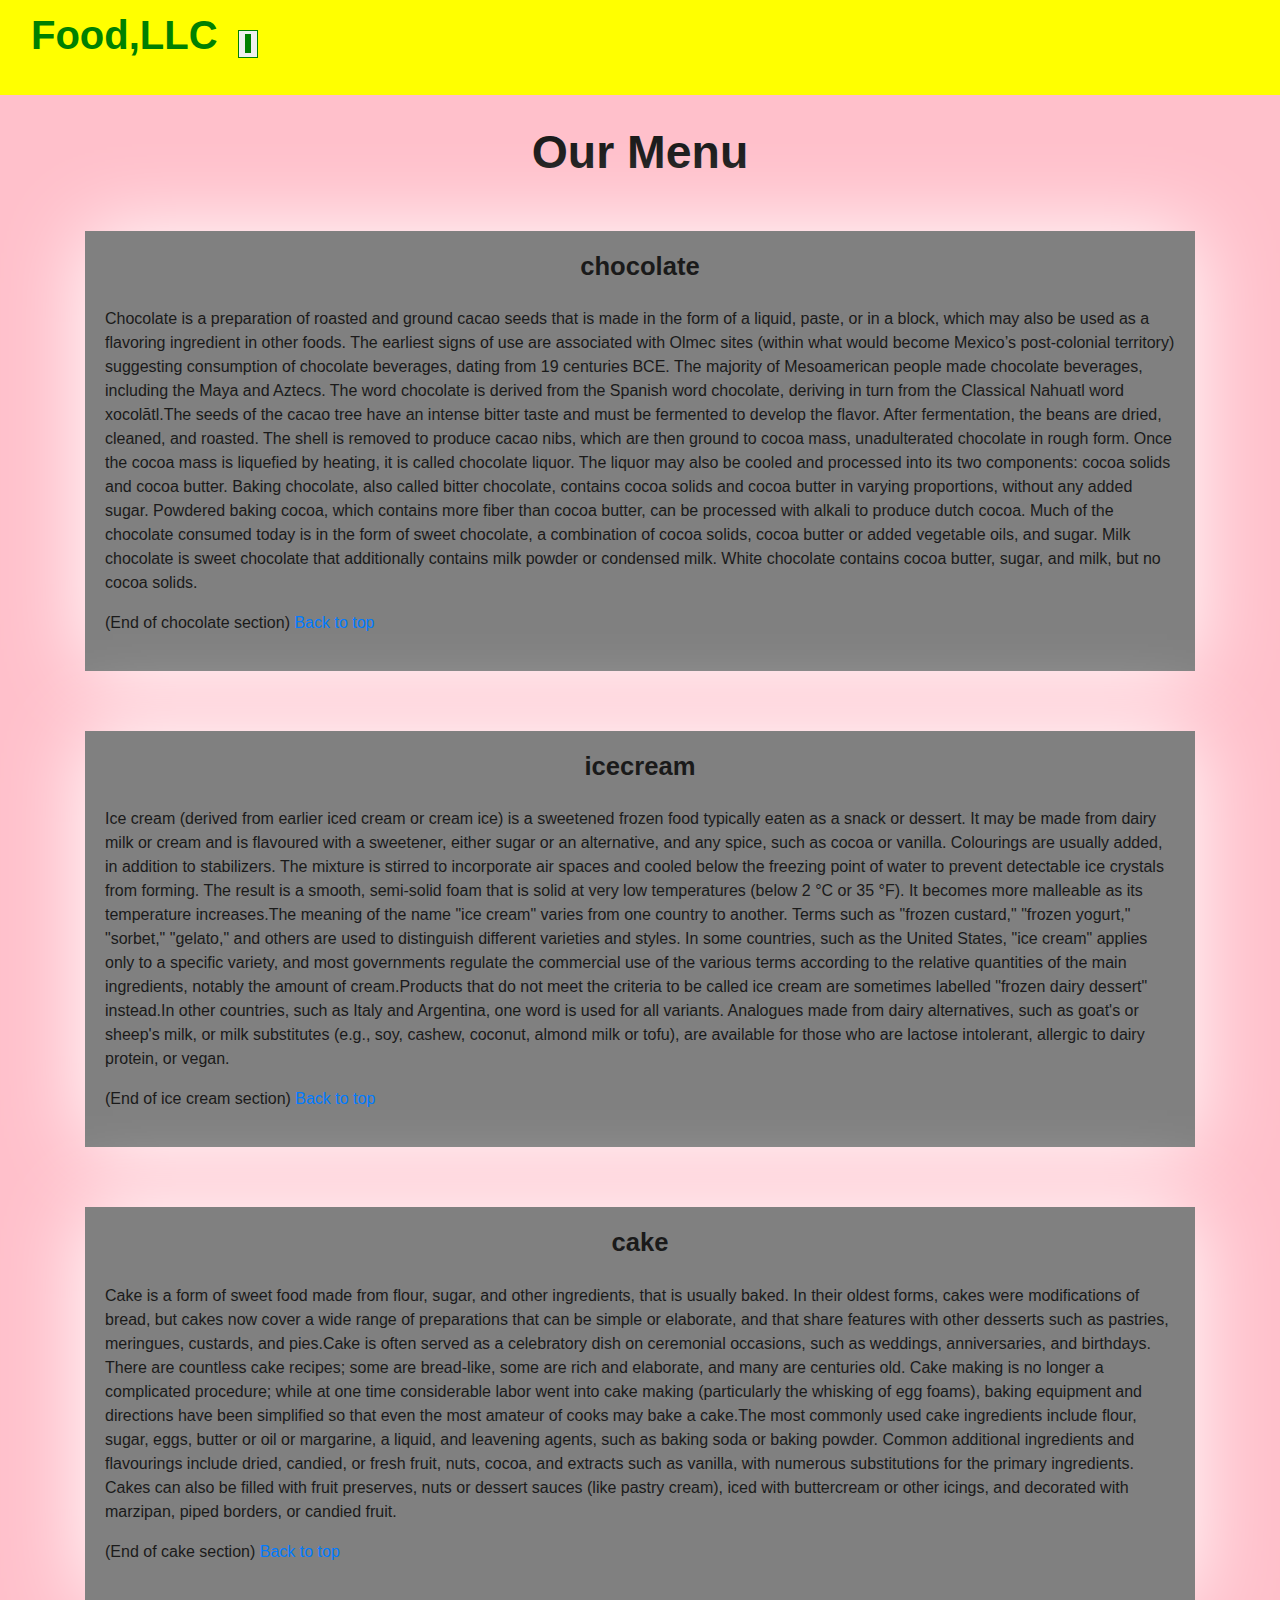
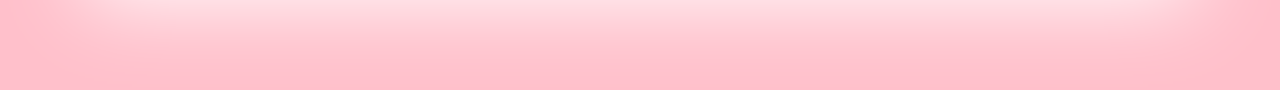
==== module3-solution/index.html @ d6e3db5a "my assignment." ====
<!DOCTYPE html>
<html lang="zxx">
<head>
	<meta charset="utf-8">
	<meta http-equiv="X-UA-Compatible" content="IE=edge">
	<meta name="viewport" content="width=device-width, initial-scale=1">
	<title>assignment solution for module3</title>
	<link rel="stylesheet" href="css/bootstrap.min.css">
	<link rel="stylesheet" href="css/style.css">
	<link href="https://fonts.google.com/specimen/Oxygen?query=oxygen&sidebar.open&selection.family=Oxygen:wght@300;400;700" rel="stylesheet">


    <!-- HTML5 shim and respond.js for IE8 support of HTML5 elements and media queries -->
    <!-- WARNING: Respond.js doesn't work if you view the page via file:// -->
    <!--[if lt IE 9]>
        <script src="https://oss.maxcdn.com/html5shiv/3.7.2/html5shiv.min.js"></script>
        <script src="https://oss.maxcdn.com/respond/1.4.2/respond.min.js"><script>
        <script src="https://maxcdn.bootstrapcdn.com/bootstrap/4.5.0/js/bootstrap.min.js"></script>
        <script src="https://ajax.googleapis.com/libs/jquery/3.5.1/jquery.min.js"></script>/
    <![endif]-->

</head>

<body>
  <header>
	<nav id="header-nav" class="navbar navbar-default">
		<div class="container-fluid">
			<div class="navbar-header">
				<div class="navbar-brand">
				    <a href="index.html"><h1>Food,LLC</h1></a>
				</div>

				<button type="button" class="navbar-toggle collapsed" data-toggle="collapse" data-target="#collapsable-nav" aria-expanded="false">
				  <span class="sr-only">Toggle navigation</span>
			      <span class="icon-bar"></span>
			      <span class="icon-bar"></span>
			      <span class="icon-bar"></span>
			    </button>
            </div>

            <div id="collapsable-nav" class="collapse navbar-collapse">
            	<ul id="nav-list" class="nav navbar-nav navbar-right visible-xs text-center">
            		<li>
            		   <a href="#chocolate-tile"><br class="hidden-xs"> chocolate</a>
            		</li>
            		<li>
            		   <a href="#icecream-tile"><br class="hidden-xs"> icecream</a>
            		</li>
            		<li>
            			<a href="#cake-tile"><br class="hidden-xs"> cake</a>
            		</li>
            	</ul>
            </div>
		 </div>
	</nav>
  </header>

	     <div id="main-content" class="container">
	        <h2 id="top-heading" class="text-center">Our Menu</h2>
	     	<div id="home-tiles" class="row">
	     		<div class="col-md-12 col-sm-12 col-xs-12">
	     		  <div id="chocolate-tile">
	     		  	 <section>
	     		  		<h3 class="text-center">chocolate</h3>
	     	            <p>
         		            Chocolate is a preparation of roasted and ground cacao seeds that is made in the form of a liquid, paste, or in a block, which may also be used as a flavoring ingredient in other foods. The earliest signs of use are associated with Olmec sites (within what would become Mexico’s post-colonial territory) suggesting consumption of chocolate beverages, dating from 19 centuries BCE. The majority of Mesoamerican people made chocolate beverages, including the Maya and Aztecs. The word chocolate is derived from the Spanish word chocolate, deriving in turn from the Classical Nahuatl word xocolātl.The seeds of the cacao tree have an intense bitter taste and must be fermented to develop the flavor. After fermentation, the beans are dried, cleaned, and roasted. The shell is removed to produce cacao nibs, which are then ground to cocoa mass, unadulterated chocolate in rough form. Once the cocoa mass is liquefied by heating, it is called chocolate liquor. The liquor may also be cooled and processed into its two components: cocoa solids and cocoa butter. Baking chocolate, also called bitter chocolate, contains cocoa solids and cocoa butter in varying proportions, without any added sugar. Powdered baking cocoa, which contains more fiber than cocoa butter, can be processed with alkali to produce dutch cocoa. Much of the chocolate consumed today is in the form of sweet chocolate, a combination of cocoa solids, cocoa butter or added vegetable oils, and sugar. Milk chocolate is sweet chocolate that additionally contains milk powder or condensed milk. White chocolate contains cocoa butter, sugar, and milk, but no cocoa solids.
         	            </p>
         	            <p>
         	            	(End of chocolate section) <a href="#top-heading">Back to top</a>
         	            </p>
         		     </section>
	     		  </div> 
	     	    </div>
	     	    <div class="col-md-12 col-sm-12 col-xs-12"> 
	     	      <div id="icecream-tile">
	     	    	<section>
	     	    		<h3 class="text-center">icecream</h3>
	     	    		<p>
         		             Ice cream (derived from earlier iced cream or cream ice) is a sweetened frozen food typically eaten as a snack or dessert. It may be made from dairy milk or cream and is flavoured with a sweetener, either sugar or an alternative, and any spice, such as cocoa or vanilla. Colourings are usually added, in addition to stabilizers. The mixture is stirred to incorporate air spaces and cooled below the freezing point of water to prevent detectable ice crystals from forming. The result is a smooth, semi-solid foam that is solid at very low temperatures (below 2 °C or 35 °F). It becomes more malleable as its temperature increases.The meaning of the name "ice cream" varies from one country to another. Terms such as "frozen custard," "frozen yogurt," "sorbet," "gelato," and others are used to distinguish different varieties and styles. In some countries, such as the United States, "ice cream" applies only to a specific variety, and most governments regulate the commercial use of the various terms according to the relative quantities of the main ingredients, notably the amount of cream.Products that do not meet the criteria to be called ice cream are sometimes labelled "frozen dairy dessert" instead.In other countries, such as Italy and Argentina, one word is used for all variants. Analogues made from dairy alternatives, such as goat's or sheep's milk, or milk substitutes (e.g., soy, cashew, coconut, almond milk or tofu), are available for those who are lactose intolerant, allergic to dairy protein, or vegan.
         	            </p>
         	            <p>
         	            	 (End of ice cream section) <a href="#top-heading">Back to top</a>
         	            </p>
         	        </section>
                   </div>
                </div>
                <!-- <div class="clearfix visible-md-block"></div -->
                <div class="col-md-12 col-sm-12 col-xs-12">
         	       <div id="cake-tile">
         	       	<section>
         	       		<h3 class="text-center">cake</h3>
                        <P>
            	             Cake is a form of sweet food made from flour, sugar, and other ingredients, that is usually baked. In their oldest forms, cakes were modifications of bread, but cakes now cover a wide range of preparations that can be simple or elaborate, and that share features with other desserts such as pastries, meringues, custards, and pies.Cake is often served as a celebratory dish on ceremonial occasions, such as weddings, anniversaries, and birthdays. There are countless cake recipes; some are bread-like, some are rich and elaborate, and many are centuries old. Cake making is no longer a complicated procedure; while at one time considerable labor went into cake making (particularly the whisking of egg foams), baking equipment and directions have been simplified so that even the most amateur of cooks may bake a cake.The most commonly used cake ingredients include flour, sugar, eggs, butter or oil or margarine, a liquid, and leavening agents, such as baking soda or baking powder. Common additional ingredients and flavourings include dried, candied, or fresh fruit, nuts, cocoa, and extracts such as vanilla, with numerous substitutions for the primary ingredients. Cakes can also be filled with fruit preserves, nuts or dessert sauces (like pastry cream), iced with buttercream or other icings, and decorated with marzipan, piped borders, or candied fruit.
                        </P>
                        <p>
                        	(End of cake section) <a href="#top-heading">Back to top</a>
                        </p>
                    </section>
                   </div>
                </div>
                <!-- <div class="clearfix visible-lg-block"></div> -->
            </div>
        </div>
        <div class="clearfix visible-lg-block"></div>



	<!-- jQuery (Bootstrap JS plugins depend on it) -->
	<script src="js/jquery-3.5.1.min.js"></script>
	<script src="js/bootstrap.min.js"></script>
	<script src="js/script.js"></script>
	<!-- <script src="js/script.js"></script> -->

</body>

</html>
---- module3-solution/css/style.css ----
body {
	font-size: 16px;
	font-family: 'Oxygen' sans-serif;
	color: #1a1a1a;
	background-color: pink;
}


/** HEADER **/

#header-nav {
	background-color: yellow;
	border-radius: 0;
	border: 0;
}

#header-nav button {
	margin-top: 22px;
}
.navbar-default .navbar-toggle:focus, .navbar-default .navbar-toggle:hover {
	background-color: red;
}
.navbar-collapse {
	border-top: 0;
	color: black;
}
.navbar-brand, .navbar-nav li a {
	line-height: 76px;
	height: 76px;
	padding-top: 0;
}
.navbar-brand h1 {
	color: green;
	font-family: 'Oxygen' sans-serif;
	font-weight: bolder;
	font-size: 1.8 em;

}
.navbar-brand a:hover {
	text-decoration: none;
	text-shadow: 1px 1px 1px white;
}
#nav-list {
	background-color: red;
}
#nav-list a {
	/* text-align: center;*/
	font-weight: bolder;
	color: red;
	font-size: 2.9em;
}
#nav-list a:hover {
	color:white ;
	background-color: red;
}
.navbar-header button.navbar-toggle, .navbar-header .icon-bar {
	border:1px solid green;
}

/** END HEADER **/



/**HOME PAGE **/

#main-content {
	width: 92%;
	margin-bottom: 30px;
}

#main-content h2 {
	font-size: 2.9em;
	font-weight: bold;
	margin-top: 30px;
	margin-bottom: 50px;
}
#main-content h3 {
	font-size: 1.6em;
	font-weight: bold;
	margin-bottom: 1em;
}

#chocolate-tile, #icecream-tile, #cake-tile {
	width: 100%;
	padding: 20px;
	background-color: gray;
	margin-bottom: 60px;
	box-shadow: 0 0 80px white;
}

/** END HOME PAGE **/
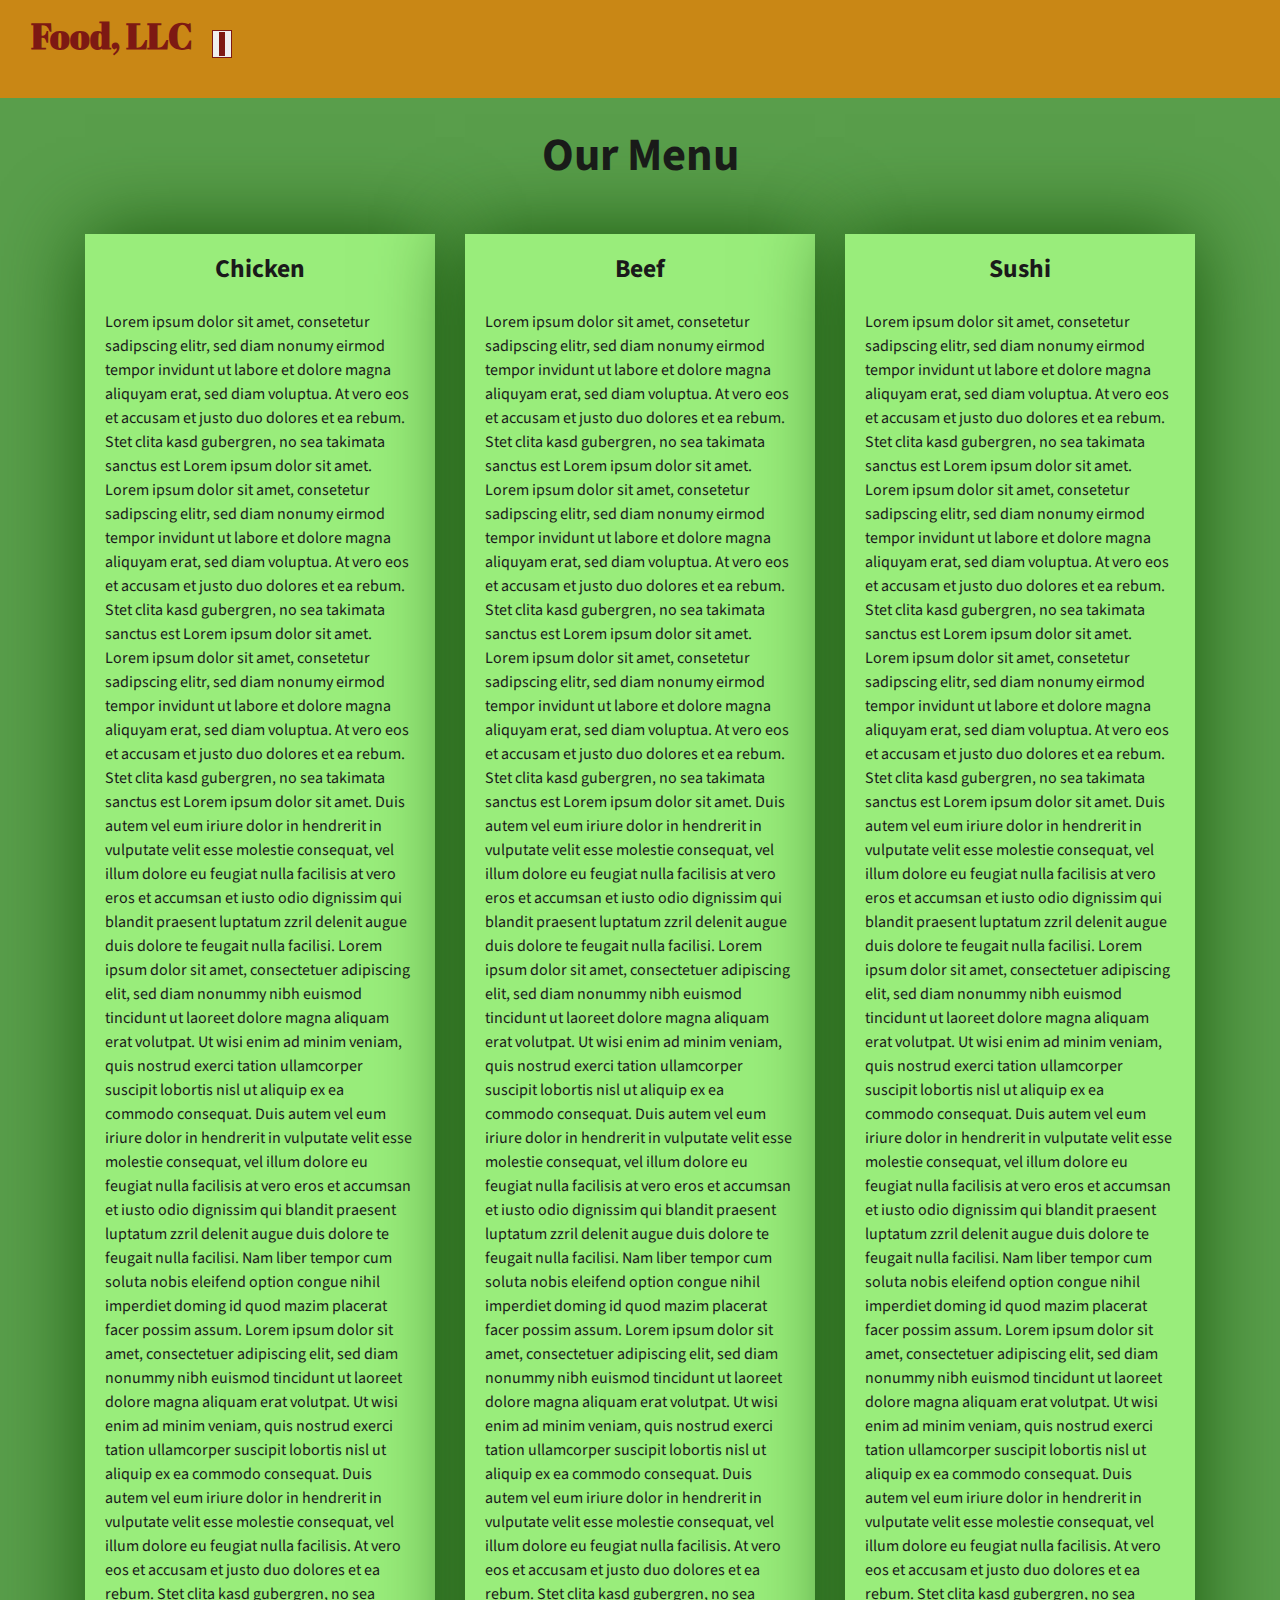
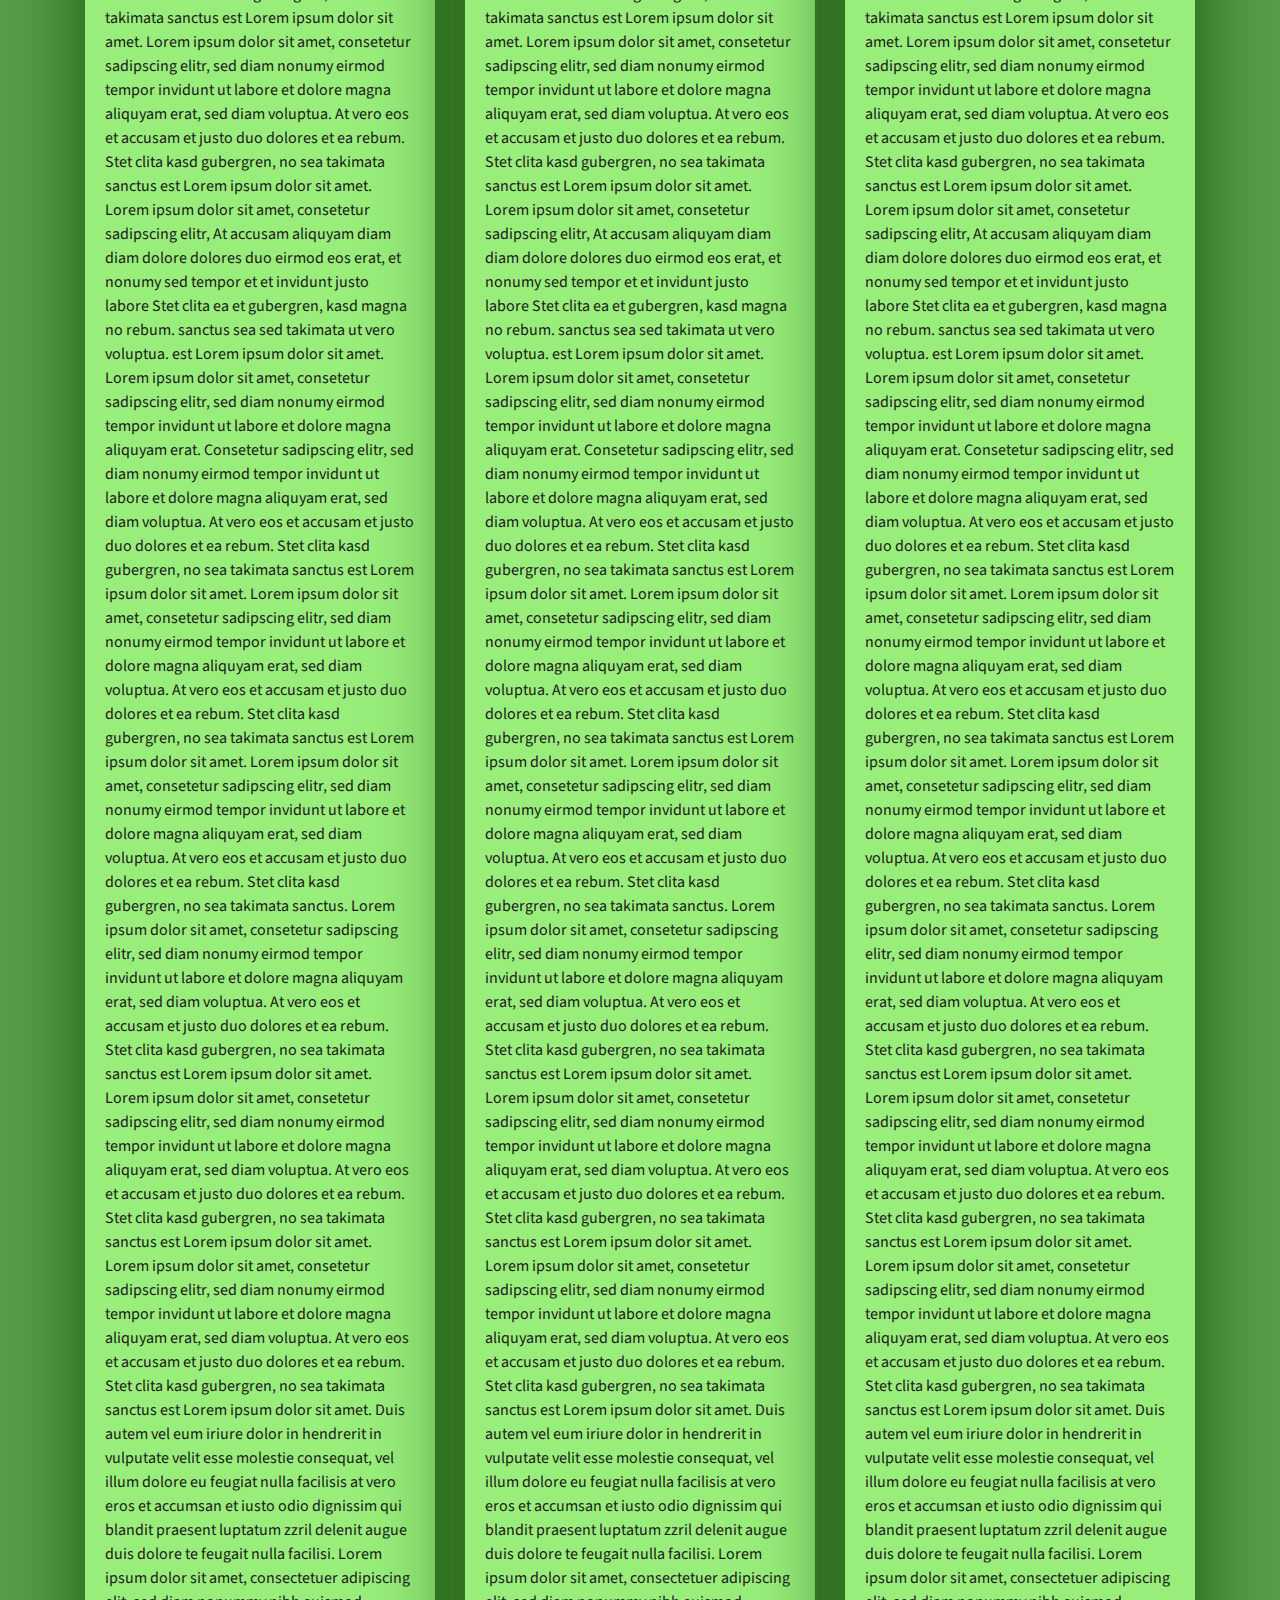
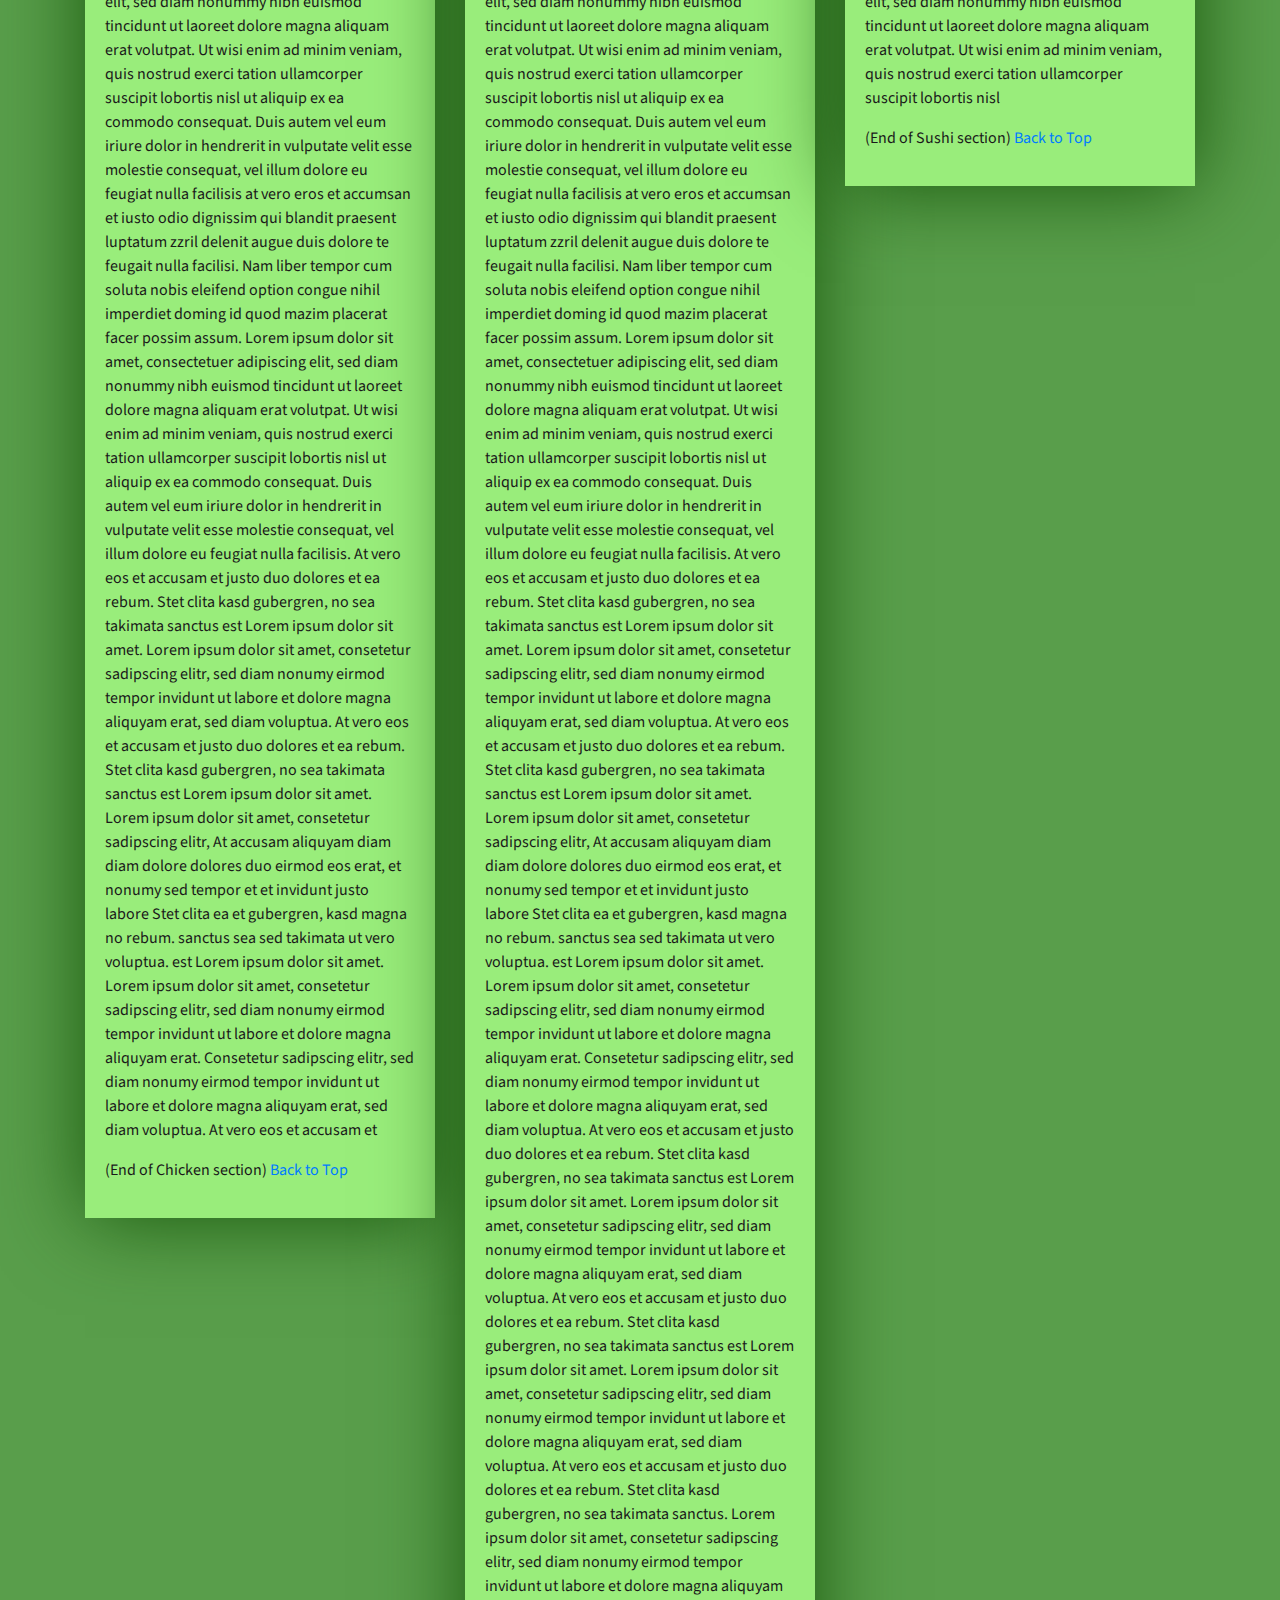
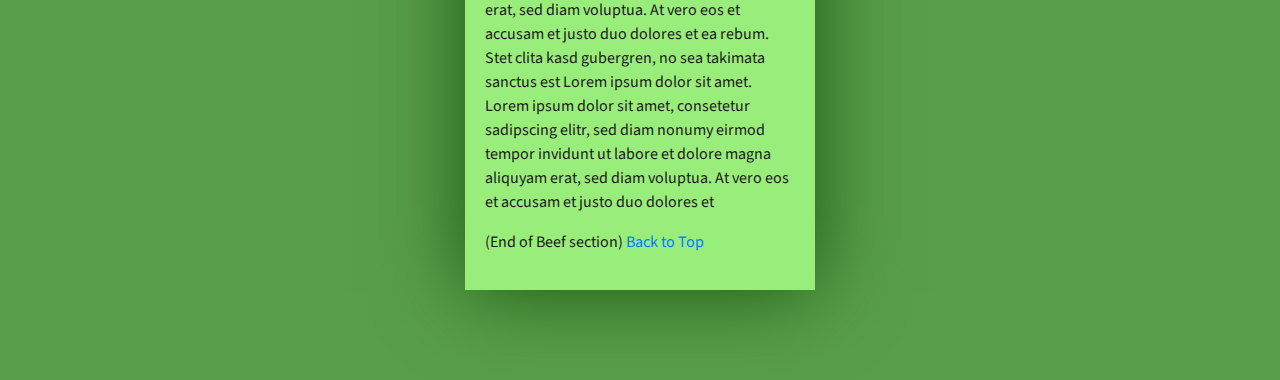
==== commit 90338e62: "js assignment" ====
--- a/module3-solution/index.html
+++ b/module3-solution/index.html
@@ -1,116 +1,196 @@
 <!DOCTYPE html>
 <html lang="zxx">
+
 <head>
-	<meta charset="utf-8">
-	<meta http-equiv="X-UA-Compatible" content="IE=edge">
-	<meta name="viewport" content="width=device-width, initial-scale=1">
-	<title>assignment solution for module3</title>
-	<link rel="stylesheet" href="css/bootstrap.min.css">
-	<link rel="stylesheet" href="css/style.css">
-	<link href="https://fonts.google.com/specimen/Oxygen?query=oxygen&sidebar.open&selection.family=Oxygen:wght@300;400;700" rel="stylesheet">
+    <meta charset="utf-8">
+    <meta http-equiv="X-UA-Compatible" content="IE=edge">
+    <meta name="viewport" content="width=device-width, initial-scale=1">
+    <title>Assignment Solution for Module 3</title>
+    <link rel="stylesheet" href="css/bootstrap.min.css">
+    <link rel="stylesheet" href="css/style.css">
+    <link href="https://fonts.googleapis.com/css?family=Source+Sans+Pro" rel="stylesheet">
+    <link href="https://fonts.googleapis.com/css?family=Abril+Fatface" rel="stylesheet">
+
+<body>
+    <header>
+        <nav id="header-nav" class="navbar navbar-default">
+            <div class="container-fluid">
+                <div class="navbar-header">
+                    <div class="navbar-brand">
+                        <a href="index.html"><h1>Food, LLC</h1></a>
+                    </div>
+
+                    <button type="button" class="navbar-toggle collapsed visible-xs" data-toggle="collapse" data-target="#collapsable-nav" aria-expanded="false">
+                        <span class="sr-only">Toggle navigation</span>
+                        <span class="icon-bar"></span>
+                        <span class="icon-bar"></span>
+                        <span class="icon-bar"></span>
+                    </button>
+                </div>
+
+                <div id="collapsable-nav" class="collapse navbar-collapse">
+                    <ul id="nav-list" class="nav navbar-nav navbar-right visible-xs text-center">
+                        <li>
+                            <a href="#chicken-tile"><br class="hidden-xs"> Chicken</a>
+                        </li>
+                        <li>
+                            <a href="#beef-tile"><br class="hidden-xs"> Beef</a>
+                        </li>
+                        <li>
+                            <a href="#sushi-tile"><br class="hidden-xs"> Sushi</a>
+                        </li>
+                    </ul>
+                </div>
+            </div>
+        </nav>
+    </header>
+
+    <div id="main-content" class="container">
+        <h2 id="top-heading" class="text-center">Our Menu</h2>
+        <div id="home-tiles" class="row">
+            <div class="col-md-4 col-sm-6 col-xs-12">
+                <div id="chicken-tile">
+                    <section>
+                        <h3 class="text-center">Chicken</h3>
+                        <p>
+                            Lorem ipsum dolor sit amet, consetetur sadipscing elitr, sed diam nonumy eirmod tempor invidunt ut labore et dolore magna aliquyam erat, sed diam voluptua. At vero eos et accusam et justo duo dolores et ea rebum. Stet clita kasd gubergren, no sea takimata
+                            sanctus est Lorem ipsum dolor sit amet. Lorem ipsum dolor sit amet, consetetur sadipscing elitr, sed diam nonumy eirmod tempor invidunt ut labore et dolore magna aliquyam erat, sed diam voluptua. At vero eos et accusam et justo
+                            duo dolores et ea rebum. Stet clita kasd gubergren, no sea takimata sanctus est Lorem ipsum dolor sit amet. Lorem ipsum dolor sit amet, consetetur sadipscing elitr, sed diam nonumy eirmod tempor invidunt ut labore et dolore
+                            magna aliquyam erat, sed diam voluptua. At vero eos et accusam et justo duo dolores et ea rebum. Stet clita kasd gubergren, no sea takimata sanctus est Lorem ipsum dolor sit amet. Duis autem vel eum iriure dolor in hendrerit
+                            in vulputate velit esse molestie consequat, vel illum dolore eu feugiat nulla facilisis at vero eros et accumsan et iusto odio dignissim qui blandit praesent luptatum zzril delenit augue duis dolore te feugait nulla facilisi.
+                            Lorem ipsum dolor sit amet, consectetuer adipiscing elit, sed diam nonummy nibh euismod tincidunt ut laoreet dolore magna aliquam erat volutpat. Ut wisi enim ad minim veniam, quis nostrud exerci tation ullamcorper suscipit
+                            lobortis nisl ut aliquip ex ea commodo consequat. Duis autem vel eum iriure dolor in hendrerit in vulputate velit esse molestie consequat, vel illum dolore eu feugiat nulla facilisis at vero eros et accumsan et iusto odio dignissim
+                            qui blandit praesent luptatum zzril delenit augue duis dolore te feugait nulla facilisi. Nam liber tempor cum soluta nobis eleifend option congue nihil imperdiet doming id quod mazim placerat facer possim assum. Lorem ipsum
+                            dolor sit amet, consectetuer adipiscing elit, sed diam nonummy nibh euismod tincidunt ut laoreet dolore magna aliquam erat volutpat. Ut wisi enim ad minim veniam, quis nostrud exerci tation ullamcorper suscipit lobortis nisl
+                            ut aliquip ex ea commodo consequat. Duis autem vel eum iriure dolor in hendrerit in vulputate velit esse molestie consequat, vel illum dolore eu feugiat nulla facilisis. At vero eos et accusam et justo duo dolores et ea rebum.
+                            Stet clita kasd gubergren, no sea takimata sanctus est Lorem ipsum dolor sit amet. Lorem ipsum dolor sit amet, consetetur sadipscing elitr, sed diam nonumy eirmod tempor invidunt ut labore et dolore magna aliquyam erat, sed
+                            diam voluptua. At vero eos et accusam et justo duo dolores et ea rebum. Stet clita kasd gubergren, no sea takimata sanctus est Lorem ipsum dolor sit amet. Lorem ipsum dolor sit amet, consetetur sadipscing elitr, At accusam
+                            aliquyam diam diam dolore dolores duo eirmod eos erat, et nonumy sed tempor et et invidunt justo labore Stet clita ea et gubergren, kasd magna no rebum. sanctus sea sed takimata ut vero voluptua. est Lorem ipsum dolor sit amet.
+                            Lorem ipsum dolor sit amet, consetetur sadipscing elitr, sed diam nonumy eirmod tempor invidunt ut labore et dolore magna aliquyam erat. Consetetur sadipscing elitr, sed diam nonumy eirmod tempor invidunt ut labore et dolore
+                            magna aliquyam erat, sed diam voluptua. At vero eos et accusam et justo duo dolores et ea rebum. Stet clita kasd gubergren, no sea takimata sanctus est Lorem ipsum dolor sit amet. Lorem ipsum dolor sit amet, consetetur sadipscing
+                            elitr, sed diam nonumy eirmod tempor invidunt ut labore et dolore magna aliquyam erat, sed diam voluptua. At vero eos et accusam et justo duo dolores et ea rebum. Stet clita kasd gubergren, no sea takimata sanctus est Lorem
+                            ipsum dolor sit amet. Lorem ipsum dolor sit amet, consetetur sadipscing elitr, sed diam nonumy eirmod tempor invidunt ut labore et dolore magna aliquyam erat, sed diam voluptua. At vero eos et accusam et justo duo dolores et
+                            ea rebum. Stet clita kasd gubergren, no sea takimata sanctus. Lorem ipsum dolor sit amet, consetetur sadipscing elitr, sed diam nonumy eirmod tempor invidunt ut labore et dolore magna aliquyam erat, sed diam voluptua. At vero
+                            eos et accusam et justo duo dolores et ea rebum. Stet clita kasd gubergren, no sea takimata sanctus est Lorem ipsum dolor sit amet. Lorem ipsum dolor sit amet, consetetur sadipscing elitr, sed diam nonumy eirmod tempor invidunt
+                            ut labore et dolore magna aliquyam erat, sed diam voluptua. At vero eos et accusam et justo duo dolores et ea rebum. Stet clita kasd gubergren, no sea takimata sanctus est Lorem ipsum dolor sit amet. Lorem ipsum dolor sit amet,
+                            consetetur sadipscing elitr, sed diam nonumy eirmod tempor invidunt ut labore et dolore magna aliquyam erat, sed diam voluptua. At vero eos et accusam et justo duo dolores et ea rebum. Stet clita kasd gubergren, no sea takimata
+                            sanctus est Lorem ipsum dolor sit amet. Duis autem vel eum iriure dolor in hendrerit in vulputate velit esse molestie consequat, vel illum dolore eu feugiat nulla facilisis at vero eros et accumsan et iusto odio dignissim qui
+                            blandit praesent luptatum zzril delenit augue duis dolore te feugait nulla facilisi. Lorem ipsum dolor sit amet, consectetuer adipiscing elit, sed diam nonummy nibh euismod tincidunt ut laoreet dolore magna aliquam erat volutpat.
+                            Ut wisi enim ad minim veniam, quis nostrud exerci tation ullamcorper suscipit lobortis nisl ut aliquip ex ea commodo consequat. Duis autem vel eum iriure dolor in hendrerit in vulputate velit esse molestie consequat, vel illum
+                            dolore eu feugiat nulla facilisis at vero eros et accumsan et iusto odio dignissim qui blandit praesent luptatum zzril delenit augue duis dolore te feugait nulla facilisi. Nam liber tempor cum soluta nobis eleifend option congue
+                            nihil imperdiet doming id quod mazim placerat facer possim assum. Lorem ipsum dolor sit amet, consectetuer adipiscing elit, sed diam nonummy nibh euismod tincidunt ut laoreet dolore magna aliquam erat volutpat. Ut wisi enim
+                            ad minim veniam, quis nostrud exerci tation ullamcorper suscipit lobortis nisl ut aliquip ex ea commodo consequat. Duis autem vel eum iriure dolor in hendrerit in vulputate velit esse molestie consequat, vel illum dolore eu
+                            feugiat nulla facilisis. At vero eos et accusam et justo duo dolores et ea rebum. Stet clita kasd gubergren, no sea takimata sanctus est Lorem ipsum dolor sit amet. Lorem ipsum dolor sit amet, consetetur sadipscing elitr, sed
+                            diam nonumy eirmod tempor invidunt ut labore et dolore magna aliquyam erat, sed diam voluptua. At vero eos et accusam et justo duo dolores et ea rebum. Stet clita kasd gubergren, no sea takimata sanctus est Lorem ipsum dolor
+                            sit amet. Lorem ipsum dolor sit amet, consetetur sadipscing elitr, At accusam aliquyam diam diam dolore dolores duo eirmod eos erat, et nonumy sed tempor et et invidunt justo labore Stet clita ea et gubergren, kasd magna no
+                            rebum. sanctus sea sed takimata ut vero voluptua. est Lorem ipsum dolor sit amet. Lorem ipsum dolor sit amet, consetetur sadipscing elitr, sed diam nonumy eirmod tempor invidunt ut labore et dolore magna aliquyam erat. Consetetur
+                            sadipscing elitr, sed diam nonumy eirmod tempor invidunt ut labore et dolore magna aliquyam erat, sed diam voluptua. At vero eos et accusam et
+                        </p>
+                        <p>
+                            (End of Chicken section) <a href="#top-heading">Back to Top</a>
+                        </p>
+                    </section>
+                </div>
+            </div>
+            <div class="col-md-4 col-sm-6 col-xs-12">
+                <div id="beef-tile">
+                    <section>
+                        <h3 class="text-center">Beef</h3>
+                        <p>
+                            Lorem ipsum dolor sit amet, consetetur sadipscing elitr, sed diam nonumy eirmod tempor invidunt ut labore et dolore magna aliquyam erat, sed diam voluptua. At vero eos et accusam et justo duo dolores et ea rebum. Stet clita kasd gubergren, no sea takimata
+                            sanctus est Lorem ipsum dolor sit amet. Lorem ipsum dolor sit amet, consetetur sadipscing elitr, sed diam nonumy eirmod tempor invidunt ut labore et dolore magna aliquyam erat, sed diam voluptua. At vero eos et accusam et justo
+                            duo dolores et ea rebum. Stet clita kasd gubergren, no sea takimata sanctus est Lorem ipsum dolor sit amet. Lorem ipsum dolor sit amet, consetetur sadipscing elitr, sed diam nonumy eirmod tempor invidunt ut labore et dolore
+                            magna aliquyam erat, sed diam voluptua. At vero eos et accusam et justo duo dolores et ea rebum. Stet clita kasd gubergren, no sea takimata sanctus est Lorem ipsum dolor sit amet. Duis autem vel eum iriure dolor in hendrerit
+                            in vulputate velit esse molestie consequat, vel illum dolore eu feugiat nulla facilisis at vero eros et accumsan et iusto odio dignissim qui blandit praesent luptatum zzril delenit augue duis dolore te feugait nulla facilisi.
+                            Lorem ipsum dolor sit amet, consectetuer adipiscing elit, sed diam nonummy nibh euismod tincidunt ut laoreet dolore magna aliquam erat volutpat. Ut wisi enim ad minim veniam, quis nostrud exerci tation ullamcorper suscipit
+                            lobortis nisl ut aliquip ex ea commodo consequat. Duis autem vel eum iriure dolor in hendrerit in vulputate velit esse molestie consequat, vel illum dolore eu feugiat nulla facilisis at vero eros et accumsan et iusto odio dignissim
+                            qui blandit praesent luptatum zzril delenit augue duis dolore te feugait nulla facilisi. Nam liber tempor cum soluta nobis eleifend option congue nihil imperdiet doming id quod mazim placerat facer possim assum. Lorem ipsum
+                            dolor sit amet, consectetuer adipiscing elit, sed diam nonummy nibh euismod tincidunt ut laoreet dolore magna aliquam erat volutpat. Ut wisi enim ad minim veniam, quis nostrud exerci tation ullamcorper suscipit lobortis nisl
+                            ut aliquip ex ea commodo consequat. Duis autem vel eum iriure dolor in hendrerit in vulputate velit esse molestie consequat, vel illum dolore eu feugiat nulla facilisis. At vero eos et accusam et justo duo dolores et ea rebum.
+                            Stet clita kasd gubergren, no sea takimata sanctus est Lorem ipsum dolor sit amet. Lorem ipsum dolor sit amet, consetetur sadipscing elitr, sed diam nonumy eirmod tempor invidunt ut labore et dolore magna aliquyam erat, sed
+                            diam voluptua. At vero eos et accusam et justo duo dolores et ea rebum. Stet clita kasd gubergren, no sea takimata sanctus est Lorem ipsum dolor sit amet. Lorem ipsum dolor sit amet, consetetur sadipscing elitr, At accusam
+                            aliquyam diam diam dolore dolores duo eirmod eos erat, et nonumy sed tempor et et invidunt justo labore Stet clita ea et gubergren, kasd magna no rebum. sanctus sea sed takimata ut vero voluptua. est Lorem ipsum dolor sit amet.
+                            Lorem ipsum dolor sit amet, consetetur sadipscing elitr, sed diam nonumy eirmod tempor invidunt ut labore et dolore magna aliquyam erat. Consetetur sadipscing elitr, sed diam nonumy eirmod tempor invidunt ut labore et dolore
+                            magna aliquyam erat, sed diam voluptua. At vero eos et accusam et justo duo dolores et ea rebum. Stet clita kasd gubergren, no sea takimata sanctus est Lorem ipsum dolor sit amet. Lorem ipsum dolor sit amet, consetetur sadipscing
+                            elitr, sed diam nonumy eirmod tempor invidunt ut labore et dolore magna aliquyam erat, sed diam voluptua. At vero eos et accusam et justo duo dolores et ea rebum. Stet clita kasd gubergren, no sea takimata sanctus est Lorem
+                            ipsum dolor sit amet. Lorem ipsum dolor sit amet, consetetur sadipscing elitr, sed diam nonumy eirmod tempor invidunt ut labore et dolore magna aliquyam erat, sed diam voluptua. At vero eos et accusam et justo duo dolores et
+                            ea rebum. Stet clita kasd gubergren, no sea takimata sanctus. Lorem ipsum dolor sit amet, consetetur sadipscing elitr, sed diam nonumy eirmod tempor invidunt ut labore et dolore magna aliquyam erat, sed diam voluptua. At vero
+                            eos et accusam et justo duo dolores et ea rebum. Stet clita kasd gubergren, no sea takimata sanctus est Lorem ipsum dolor sit amet. Lorem ipsum dolor sit amet, consetetur sadipscing elitr, sed diam nonumy eirmod tempor invidunt
+                            ut labore et dolore magna aliquyam erat, sed diam voluptua. At vero eos et accusam et justo duo dolores et ea rebum. Stet clita kasd gubergren, no sea takimata sanctus est Lorem ipsum dolor sit amet. Lorem ipsum dolor sit amet,
+                            consetetur sadipscing elitr, sed diam nonumy eirmod tempor invidunt ut labore et dolore magna aliquyam erat, sed diam voluptua. At vero eos et accusam et justo duo dolores et ea rebum. Stet clita kasd gubergren, no sea takimata
+                            sanctus est Lorem ipsum dolor sit amet. Duis autem vel eum iriure dolor in hendrerit in vulputate velit esse molestie consequat, vel illum dolore eu feugiat nulla facilisis at vero eros et accumsan et iusto odio dignissim qui
+                            blandit praesent luptatum zzril delenit augue duis dolore te feugait nulla facilisi. Lorem ipsum dolor sit amet, consectetuer adipiscing elit, sed diam nonummy nibh euismod tincidunt ut laoreet dolore magna aliquam erat volutpat.
+                            Ut wisi enim ad minim veniam, quis nostrud exerci tation ullamcorper suscipit lobortis nisl ut aliquip ex ea commodo consequat. Duis autem vel eum iriure dolor in hendrerit in vulputate velit esse molestie consequat, vel illum
+                            dolore eu feugiat nulla facilisis at vero eros et accumsan et iusto odio dignissim qui blandit praesent luptatum zzril delenit augue duis dolore te feugait nulla facilisi. Nam liber tempor cum soluta nobis eleifend option congue
+                            nihil imperdiet doming id quod mazim placerat facer possim assum. Lorem ipsum dolor sit amet, consectetuer adipiscing elit, sed diam nonummy nibh euismod tincidunt ut laoreet dolore magna aliquam erat volutpat. Ut wisi enim
+                            ad minim veniam, quis nostrud exerci tation ullamcorper suscipit lobortis nisl ut aliquip ex ea commodo consequat. Duis autem vel eum iriure dolor in hendrerit in vulputate velit esse molestie consequat, vel illum dolore eu
+                            feugiat nulla facilisis. At vero eos et accusam et justo duo dolores et ea rebum. Stet clita kasd gubergren, no sea takimata sanctus est Lorem ipsum dolor sit amet. Lorem ipsum dolor sit amet, consetetur sadipscing elitr, sed
+                            diam nonumy eirmod tempor invidunt ut labore et dolore magna aliquyam erat, sed diam voluptua. At vero eos et accusam et justo duo dolores et ea rebum. Stet clita kasd gubergren, no sea takimata sanctus est Lorem ipsum dolor
+                            sit amet. Lorem ipsum dolor sit amet, consetetur sadipscing elitr, At accusam aliquyam diam diam dolore dolores duo eirmod eos erat, et nonumy sed tempor et et invidunt justo labore Stet clita ea et gubergren, kasd magna no
+                            rebum. sanctus sea sed takimata ut vero voluptua. est Lorem ipsum dolor sit amet. Lorem ipsum dolor sit amet, consetetur sadipscing elitr, sed diam nonumy eirmod tempor invidunt ut labore et dolore magna aliquyam erat. Consetetur
+                            sadipscing elitr, sed diam nonumy eirmod tempor invidunt ut labore et dolore magna aliquyam erat, sed diam voluptua. At vero eos et accusam et justo duo dolores et ea rebum. Stet clita kasd gubergren, no sea takimata sanctus
+                            est Lorem ipsum dolor sit amet. Lorem ipsum dolor sit amet, consetetur sadipscing elitr, sed diam nonumy eirmod tempor invidunt ut labore et dolore magna aliquyam erat, sed diam voluptua. At vero eos et accusam et justo duo
+                            dolores et ea rebum. Stet clita kasd gubergren, no sea takimata sanctus est Lorem ipsum dolor sit amet. Lorem ipsum dolor sit amet, consetetur sadipscing elitr, sed diam nonumy eirmod tempor invidunt ut labore et dolore magna
+                            aliquyam erat, sed diam voluptua. At vero eos et accusam et justo duo dolores et ea rebum. Stet clita kasd gubergren, no sea takimata sanctus. Lorem ipsum dolor sit amet, consetetur sadipscing elitr, sed diam nonumy eirmod
+                            tempor invidunt ut labore et dolore magna aliquyam erat, sed diam voluptua. At vero eos et accusam et justo duo dolores et ea rebum. Stet clita kasd gubergren, no sea takimata sanctus est Lorem ipsum dolor sit amet. Lorem ipsum
+                            dolor sit amet, consetetur sadipscing elitr, sed diam nonumy eirmod tempor invidunt ut labore et dolore magna aliquyam erat, sed diam voluptua. At vero eos et accusam et justo duo dolores et
+                        </p>
+                        <p>
+                            (End of Beef section) <a href="#top-heading">Back to Top</a>
+                        </p>
+                    </section>
+                </div>
+            </div>
+            <!-- <div class="clearfix visible-md-block"></div> -->
+            <div class="col-md-4 col-sm-12 col-xs-12">
+                <div id="sushi-tile">
+                    <section>
+                        <h3 class="text-center">Sushi</h3>
+                        <p>
+                            Lorem ipsum dolor sit amet, consetetur sadipscing elitr, sed diam nonumy eirmod tempor invidunt ut labore et dolore magna aliquyam erat, sed diam voluptua. At vero eos et accusam et justo duo dolores et ea rebum. Stet clita kasd gubergren, no sea takimata
+                            sanctus est Lorem ipsum dolor sit amet. Lorem ipsum dolor sit amet, consetetur sadipscing elitr, sed diam nonumy eirmod tempor invidunt ut labore et dolore magna aliquyam erat, sed diam voluptua. At vero eos et accusam et justo
+                            duo dolores et ea rebum. Stet clita kasd gubergren, no sea takimata sanctus est Lorem ipsum dolor sit amet. Lorem ipsum dolor sit amet, consetetur sadipscing elitr, sed diam nonumy eirmod tempor invidunt ut labore et dolore
+                            magna aliquyam erat, sed diam voluptua. At vero eos et accusam et justo duo dolores et ea rebum. Stet clita kasd gubergren, no sea takimata sanctus est Lorem ipsum dolor sit amet. Duis autem vel eum iriure dolor in hendrerit
+                            in vulputate velit esse molestie consequat, vel illum dolore eu feugiat nulla facilisis at vero eros et accumsan et iusto odio dignissim qui blandit praesent luptatum zzril delenit augue duis dolore te feugait nulla facilisi.
+                            Lorem ipsum dolor sit amet, consectetuer adipiscing elit, sed diam nonummy nibh euismod tincidunt ut laoreet dolore magna aliquam erat volutpat. Ut wisi enim ad minim veniam, quis nostrud exerci tation ullamcorper suscipit
+                            lobortis nisl ut aliquip ex ea commodo consequat. Duis autem vel eum iriure dolor in hendrerit in vulputate velit esse molestie consequat, vel illum dolore eu feugiat nulla facilisis at vero eros et accumsan et iusto odio dignissim
+                            qui blandit praesent luptatum zzril delenit augue duis dolore te feugait nulla facilisi. Nam liber tempor cum soluta nobis eleifend option congue nihil imperdiet doming id quod mazim placerat facer possim assum. Lorem ipsum
+                            dolor sit amet, consectetuer adipiscing elit, sed diam nonummy nibh euismod tincidunt ut laoreet dolore magna aliquam erat volutpat. Ut wisi enim ad minim veniam, quis nostrud exerci tation ullamcorper suscipit lobortis nisl
+                            ut aliquip ex ea commodo consequat. Duis autem vel eum iriure dolor in hendrerit in vulputate velit esse molestie consequat, vel illum dolore eu feugiat nulla facilisis. At vero eos et accusam et justo duo dolores et ea rebum.
+                            Stet clita kasd gubergren, no sea takimata sanctus est Lorem ipsum dolor sit amet. Lorem ipsum dolor sit amet, consetetur sadipscing elitr, sed diam nonumy eirmod tempor invidunt ut labore et dolore magna aliquyam erat, sed
+                            diam voluptua. At vero eos et accusam et justo duo dolores et ea rebum. Stet clita kasd gubergren, no sea takimata sanctus est Lorem ipsum dolor sit amet. Lorem ipsum dolor sit amet, consetetur sadipscing elitr, At accusam
+                            aliquyam diam diam dolore dolores duo eirmod eos erat, et nonumy sed tempor et et invidunt justo labore Stet clita ea et gubergren, kasd magna no rebum. sanctus sea sed takimata ut vero voluptua. est Lorem ipsum dolor sit amet.
+                            Lorem ipsum dolor sit amet, consetetur sadipscing elitr, sed diam nonumy eirmod tempor invidunt ut labore et dolore magna aliquyam erat. Consetetur sadipscing elitr, sed diam nonumy eirmod tempor invidunt ut labore et dolore
+                            magna aliquyam erat, sed diam voluptua. At vero eos et accusam et justo duo dolores et ea rebum. Stet clita kasd gubergren, no sea takimata sanctus est Lorem ipsum dolor sit amet. Lorem ipsum dolor sit amet, consetetur sadipscing
+                            elitr, sed diam nonumy eirmod tempor invidunt ut labore et dolore magna aliquyam erat, sed diam voluptua. At vero eos et accusam et justo duo dolores et ea rebum. Stet clita kasd gubergren, no sea takimata sanctus est Lorem
+                            ipsum dolor sit amet. Lorem ipsum dolor sit amet, consetetur sadipscing elitr, sed diam nonumy eirmod tempor invidunt ut labore et dolore magna aliquyam erat, sed diam voluptua. At vero eos et accusam et justo duo dolores et
+                            ea rebum. Stet clita kasd gubergren, no sea takimata sanctus. Lorem ipsum dolor sit amet, consetetur sadipscing elitr, sed diam nonumy eirmod tempor invidunt ut labore et dolore magna aliquyam erat, sed diam voluptua. At vero
+                            eos et accusam et justo duo dolores et ea rebum. Stet clita kasd gubergren, no sea takimata sanctus est Lorem ipsum dolor sit amet. Lorem ipsum dolor sit amet, consetetur sadipscing elitr, sed diam nonumy eirmod tempor invidunt
+                            ut labore et dolore magna aliquyam erat, sed diam voluptua. At vero eos et accusam et justo duo dolores et ea rebum. Stet clita kasd gubergren, no sea takimata sanctus est Lorem ipsum dolor sit amet. Lorem ipsum dolor sit amet,
+                            consetetur sadipscing elitr, sed diam nonumy eirmod tempor invidunt ut labore et dolore magna aliquyam erat, sed diam voluptua. At vero eos et accusam et justo duo dolores et ea rebum. Stet clita kasd gubergren, no sea takimata
+                            sanctus est Lorem ipsum dolor sit amet. Duis autem vel eum iriure dolor in hendrerit in vulputate velit esse molestie consequat, vel illum dolore eu feugiat nulla facilisis at vero eros et accumsan et iusto odio dignissim qui
+                            blandit praesent luptatum zzril delenit augue duis dolore te feugait nulla facilisi. Lorem ipsum dolor sit amet, consectetuer adipiscing elit, sed diam nonummy nibh euismod tincidunt ut laoreet dolore magna aliquam erat volutpat.
+                            Ut wisi enim ad minim veniam, quis nostrud exerci tation ullamcorper suscipit lobortis nisl
+                        </p>
+                        <p>
+                            (End of Sushi section) <a href="#top-heading">Back to Top</a>
+                        </p>
+                    </section>
+                </div>
+            </div>
+            <!-- <div class="clearfix visible-lg-block"></div> -->
+        </div>
+    </div>
+    <div class="clearfix visible-lg-block"></div>
 
 
-    <!-- HTML5 shim and respond.js for IE8 support of HTML5 elements and media queries -->
-    <!-- WARNING: Respond.js doesn't work if you view the page via file:// -->
-    <!--[if lt IE 9]>
-        <script src="https://oss.maxcdn.com/html5shiv/3.7.2/html5shiv.min.js"></script>
-        <script src="https://oss.maxcdn.com/respond/1.4.2/respond.min.js"><script>
-        <script src="https://maxcdn.bootstrapcdn.com/bootstrap/4.5.0/js/bootstrap.min.js"></script>
-        <script src="https://ajax.googleapis.com/libs/jquery/3.5.1/jquery.min.js"></script>/
-    <![endif]-->
+    <!-- jQuery (Bootstrap JS plugins depend on it) -->
+    <script src="js/jquery-1.11.3.min.js"></script>
+    <script src="js/bootstrap.min.js"></script>
+    <script src="js/script.js"></script>
 
-</head>
-
-<body>
-  <header>
-	<nav id="header-nav" class="navbar navbar-default">
-		<div class="container-fluid">
-			<div class="navbar-header">
-				<div class="navbar-brand">
-				    <a href="index.html"><h1>Food,LLC</h1></a>
-				</div>
-
-				<button type="button" class="navbar-toggle collapsed" data-toggle="collapse" data-target="#collapsable-nav" aria-expanded="false">
-				  <span class="sr-only">Toggle navigation</span>
-			      <span class="icon-bar"></span>
-			      <span class="icon-bar"></span>
-			      <span class="icon-bar"></span>
-			    </button>
-            </div>
-
-            <div id="collapsable-nav" class="collapse navbar-collapse">
-            	<ul id="nav-list" class="nav navbar-nav navbar-right visible-xs text-center">
-            		<li>
-            		   <a href="#chocolate-tile"><br class="hidden-xs"> chocolate</a>
-            		</li>
-            		<li>
-            		   <a href="#icecream-tile"><br class="hidden-xs"> icecream</a>
-            		</li>
-            		<li>
-            			<a href="#cake-tile"><br class="hidden-xs"> cake</a>
-            		</li>
-            	</ul>
-            </div>
-		 </div>
-	</nav>
-  </header>
-
-	     <div id="main-content" class="container">
-	        <h2 id="top-heading" class="text-center">Our Menu</h2>
-	     	<div id="home-tiles" class="row">
-	     		<div class="col-md-12 col-sm-12 col-xs-12">
-	     		  <div id="chocolate-tile">
-	     		  	 <section>
-	     		  		<h3 class="text-center">chocolate</h3>
-	     	            <p>
-         		            Chocolate is a preparation of roasted and ground cacao seeds that is made in the form of a liquid, paste, or in a block, which may also be used as a flavoring ingredient in other foods. The earliest signs of use are associated with Olmec sites (within what would become Mexico’s post-colonial territory) suggesting consumption of chocolate beverages, dating from 19 centuries BCE. The majority of Mesoamerican people made chocolate beverages, including the Maya and Aztecs. The word chocolate is derived from the Spanish word chocolate, deriving in turn from the Classical Nahuatl word xocolātl.The seeds of the cacao tree have an intense bitter taste and must be fermented to develop the flavor. After fermentation, the beans are dried, cleaned, and roasted. The shell is removed to produce cacao nibs, which are then ground to cocoa mass, unadulterated chocolate in rough form. Once the cocoa mass is liquefied by heating, it is called chocolate liquor. The liquor may also be cooled and processed into its two components: cocoa solids and cocoa butter. Baking chocolate, also called bitter chocolate, contains cocoa solids and cocoa butter in varying proportions, without any added sugar. Powdered baking cocoa, which contains more fiber than cocoa butter, can be processed with alkali to produce dutch cocoa. Much of the chocolate consumed today is in the form of sweet chocolate, a combination of cocoa solids, cocoa butter or added vegetable oils, and sugar. Milk chocolate is sweet chocolate that additionally contains milk powder or condensed milk. White chocolate contains cocoa butter, sugar, and milk, but no cocoa solids.
-         	            </p>
-         	            <p>
-         	            	(End of chocolate section) <a href="#top-heading">Back to top</a>
-         	            </p>
-         		     </section>
-	     		  </div> 
-	     	    </div>
-	     	    <div class="col-md-12 col-sm-12 col-xs-12"> 
-	     	      <div id="icecream-tile">
-	     	    	<section>
-	     	    		<h3 class="text-center">icecream</h3>
-	     	    		<p>
-         		             Ice cream (derived from earlier iced cream or cream ice) is a sweetened frozen food typically eaten as a snack or dessert. It may be made from dairy milk or cream and is flavoured with a sweetener, either sugar or an alternative, and any spice, such as cocoa or vanilla. Colourings are usually added, in addition to stabilizers. The mixture is stirred to incorporate air spaces and cooled below the freezing point of water to prevent detectable ice crystals from forming. The result is a smooth, semi-solid foam that is solid at very low temperatures (below 2 °C or 35 °F). It becomes more malleable as its temperature increases.The meaning of the name "ice cream" varies from one country to another. Terms such as "frozen custard," "frozen yogurt," "sorbet," "gelato," and others are used to distinguish different varieties and styles. In some countries, such as the United States, "ice cream" applies only to a specific variety, and most governments regulate the commercial use of the various terms according to the relative quantities of the main ingredients, notably the amount of cream.Products that do not meet the criteria to be called ice cream are sometimes labelled "frozen dairy dessert" instead.In other countries, such as Italy and Argentina, one word is used for all variants. Analogues made from dairy alternatives, such as goat's or sheep's milk, or milk substitutes (e.g., soy, cashew, coconut, almond milk or tofu), are available for those who are lactose intolerant, allergic to dairy protein, or vegan.
-         	            </p>
-         	            <p>
-         	            	 (End of ice cream section) <a href="#top-heading">Back to top</a>
-         	            </p>
-         	        </section>
-                   </div>
-                </div>
-                <!-- <div class="clearfix visible-md-block"></div -->
-                <div class="col-md-12 col-sm-12 col-xs-12">
-         	       <div id="cake-tile">
-         	       	<section>
-         	       		<h3 class="text-center">cake</h3>
-                        <P>
-            	             Cake is a form of sweet food made from flour, sugar, and other ingredients, that is usually baked. In their oldest forms, cakes were modifications of bread, but cakes now cover a wide range of preparations that can be simple or elaborate, and that share features with other desserts such as pastries, meringues, custards, and pies.Cake is often served as a celebratory dish on ceremonial occasions, such as weddings, anniversaries, and birthdays. There are countless cake recipes; some are bread-like, some are rich and elaborate, and many are centuries old. Cake making is no longer a complicated procedure; while at one time considerable labor went into cake making (particularly the whisking of egg foams), baking equipment and directions have been simplified so that even the most amateur of cooks may bake a cake.The most commonly used cake ingredients include flour, sugar, eggs, butter or oil or margarine, a liquid, and leavening agents, such as baking soda or baking powder. Common additional ingredients and flavourings include dried, candied, or fresh fruit, nuts, cocoa, and extracts such as vanilla, with numerous substitutions for the primary ingredients. Cakes can also be filled with fruit preserves, nuts or dessert sauces (like pastry cream), iced with buttercream or other icings, and decorated with marzipan, piped borders, or candied fruit.
-                        </P>
-                        <p>
-                        	(End of cake section) <a href="#top-heading">Back to top</a>
-                        </p>
-                    </section>
-                   </div>
-                </div>
-                <!-- <div class="clearfix visible-lg-block"></div> -->
-            </div>
-        </div>
-        <div class="clearfix visible-lg-block"></div>
-
-
-
-	<!-- jQuery (Bootstrap JS plugins depend on it) -->
-	<script src="js/jquery-3.5.1.min.js"></script>
-	<script src="js/bootstrap.min.js"></script>
-	<script src="js/script.js"></script>
-	<!-- <script src="js/script.js"></script> -->
+    <!-- <script src="js/script.js"></script> -->
 
 </body>
 
-</html>+</html>
--- a/module3-solution/css/style.css
+++ b/module3-solution/css/style.css
@@ -1,91 +1,100 @@
 body {
-	font-size: 16px;
-	font-family: 'Oxygen' sans-serif;
-	color: #1a1a1a;
-	background-color: pink;
+    font-size: 16px;
+    font-family: 'Source Sans Pro', sans-serif;
+    color: #1a1a1a;
+    background-color: #599e4b;
 }
 
 
 /** HEADER **/
 
 #header-nav {
-	background-color: yellow;
-	border-radius: 0;
-	border: 0;
+    background-color: #c98715;
+    border-radius: 0;
+    border: 0;
 }
 
 #header-nav button {
-	margin-top: 22px;
-}
-.navbar-default .navbar-toggle:focus, .navbar-default .navbar-toggle:hover {
-	background-color: red;
-}
-.navbar-collapse {
-	border-top: 0;
-	color: black;
-}
-.navbar-brand, .navbar-nav li a {
-	line-height: 76px;
-	height: 76px;
-	padding-top: 0;
-}
-.navbar-brand h1 {
-	color: green;
-	font-family: 'Oxygen' sans-serif;
-	font-weight: bolder;
-	font-size: 1.8 em;
-
-}
-.navbar-brand a:hover {
-	text-decoration: none;
-	text-shadow: 1px 1px 1px white;
-}
-#nav-list {
-	background-color: red;
-}
-#nav-list a {
-	/* text-align: center;*/
-	font-weight: bolder;
-	color: red;
-	font-size: 2.9em;
-}
-#nav-list a:hover {
-	color:white ;
-	background-color: red;
-}
-.navbar-header button.navbar-toggle, .navbar-header .icon-bar {
-	border:1px solid green;
+    margin-top: 22px;
 }
 
-/** END HEADER **/
+.navbar-default .navbar-toggle:focus, .navbar-default .navbar-toggle:hover {
+    background-color: #fce29e;
+}
+
+.navbar-collapse {
+    border-top: 0;
+}
+
+.navbar-brand, .navbar-nav li a {
+    line-height: 76px;
+    height: 76px;
+    padding-top: 0;
+}
+
+.navbar-brand h1 {
+    color: #7d1913;
+    font-family: 'Abril Fatface', cursive;
+    font-weight: bolder;
+    font-size: 1.8em;
+}
+
+.navbar-brand a:hover {
+    text-decoration: none;
+    text-shadow: 1px 1px 1px #fe9797;
+}
+
+#nav-list {
+    background-color: #e4af34;
+}
+
+#nav-list a {
+    /*text-align: center;*/
+    font-weight: bolder;
+    color: #282828;
+    font-size: 1.2em;
+}
+
+#nav-list a:hover {
+    color: #202020;
+    background-color: #fce29e;
+}
+
+.navbar-header button.navbar-toggle, .navbar-header .icon-bar {
+    border: 1px solid #7d1913;
+}
 
 
+/** END HEADER */
 
-/**HOME PAGE **/
+
+/** HOME PAGE **/
 
 #main-content {
-	width: 92%;
-	margin-bottom: 30px;
+    width: 92%;
+    margin-bottom: 30px;
 }
 
 #main-content h2 {
-	font-size: 2.9em;
-	font-weight: bold;
-	margin-top: 30px;
-	margin-bottom: 50px;
-}
-#main-content h3 {
-	font-size: 1.6em;
-	font-weight: bold;
-	margin-bottom: 1em;
+    font-size: 2.9em;
+    font-weight: bold;
+    margin-top: 30px;
+    margin-bottom: 50px;
 }
 
-#chocolate-tile, #icecream-tile, #cake-tile {
-	width: 100%;
-	padding: 20px;
-	background-color: gray;
-	margin-bottom: 60px;
-	box-shadow: 0 0 80px white;
+#main-content h3 {
+    font-size: 1.6em;
+    font-weight: bold;
+    margin-bottom: 1em;
 }
 
-/** END HOME PAGE **/+#chicken-tile, #beef-tile, #sushi-tile {
+    width: 100%;
+    padding: 20px;
+    background-color: #99ed7b;
+    margin-bottom: 60px;
+    box-shadow: 0 0 80px #18580b;
+}
+
+
+/** END HOME PAGE **/
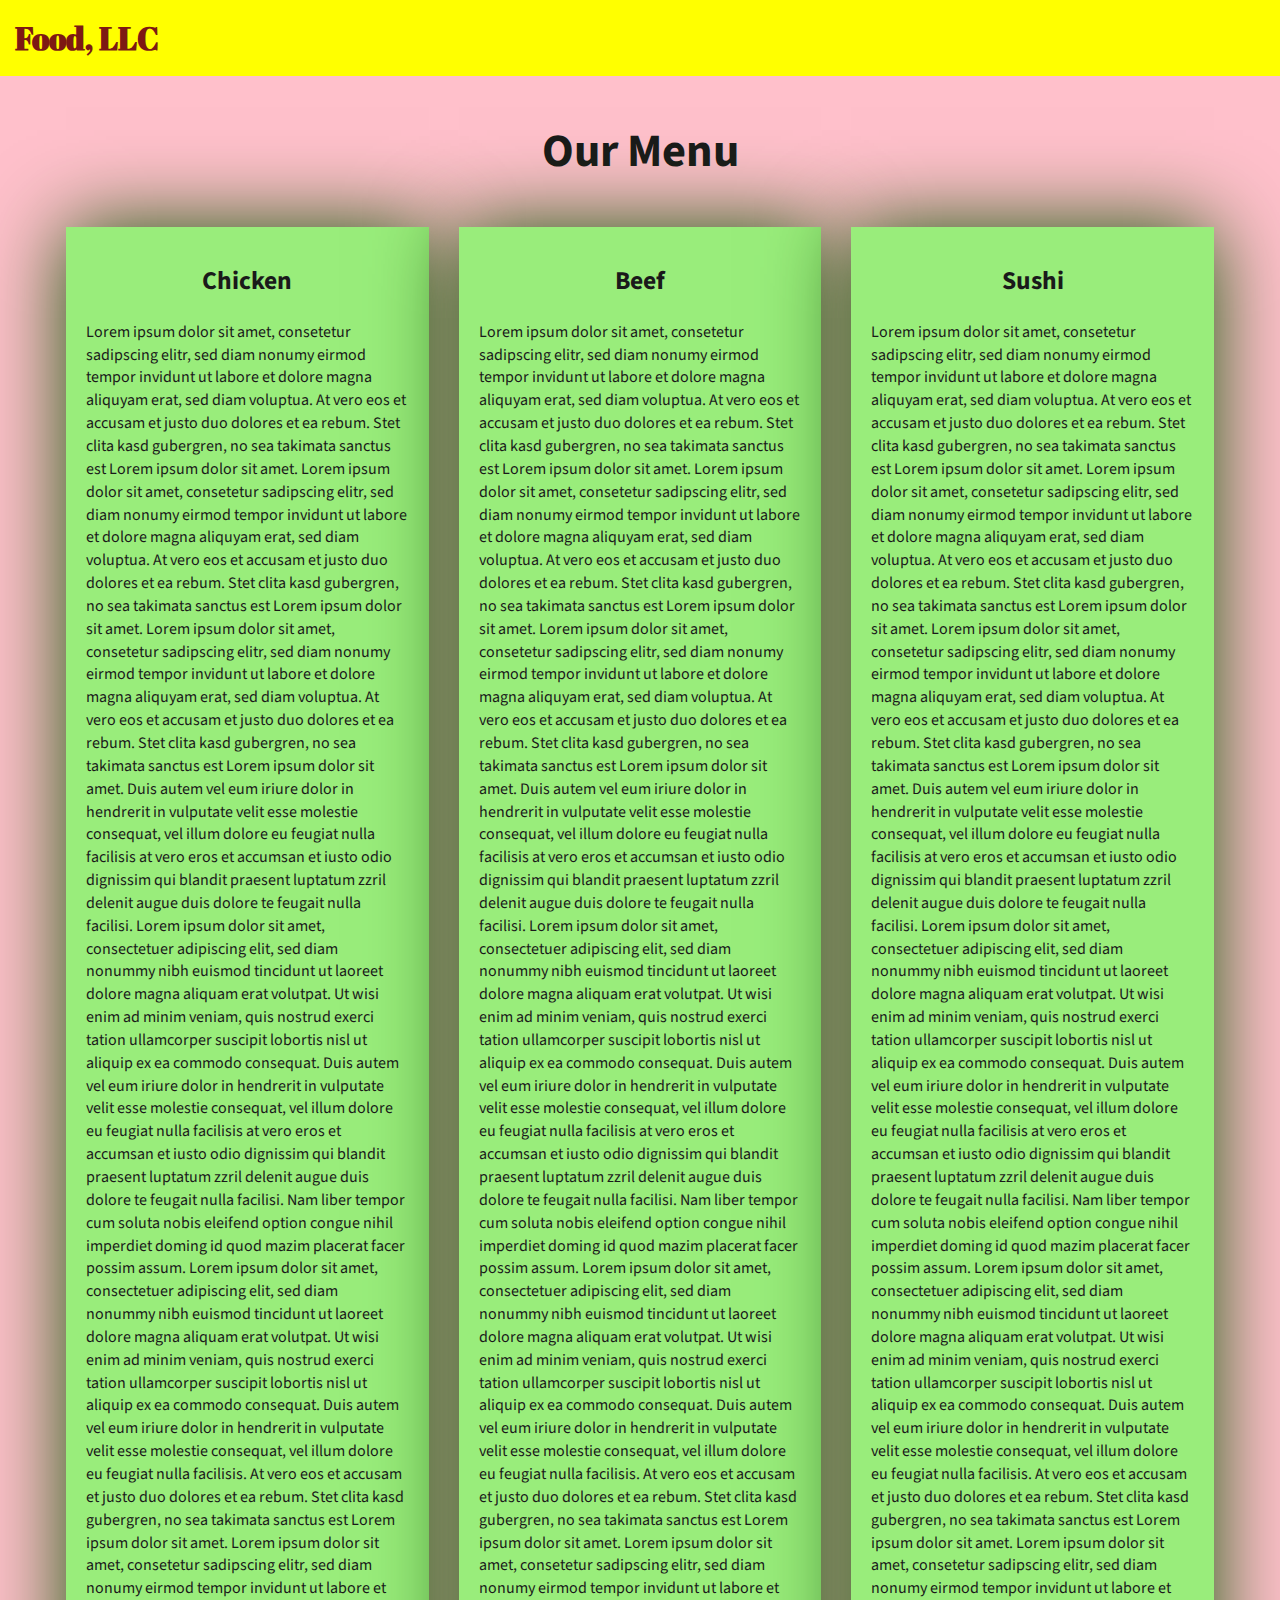
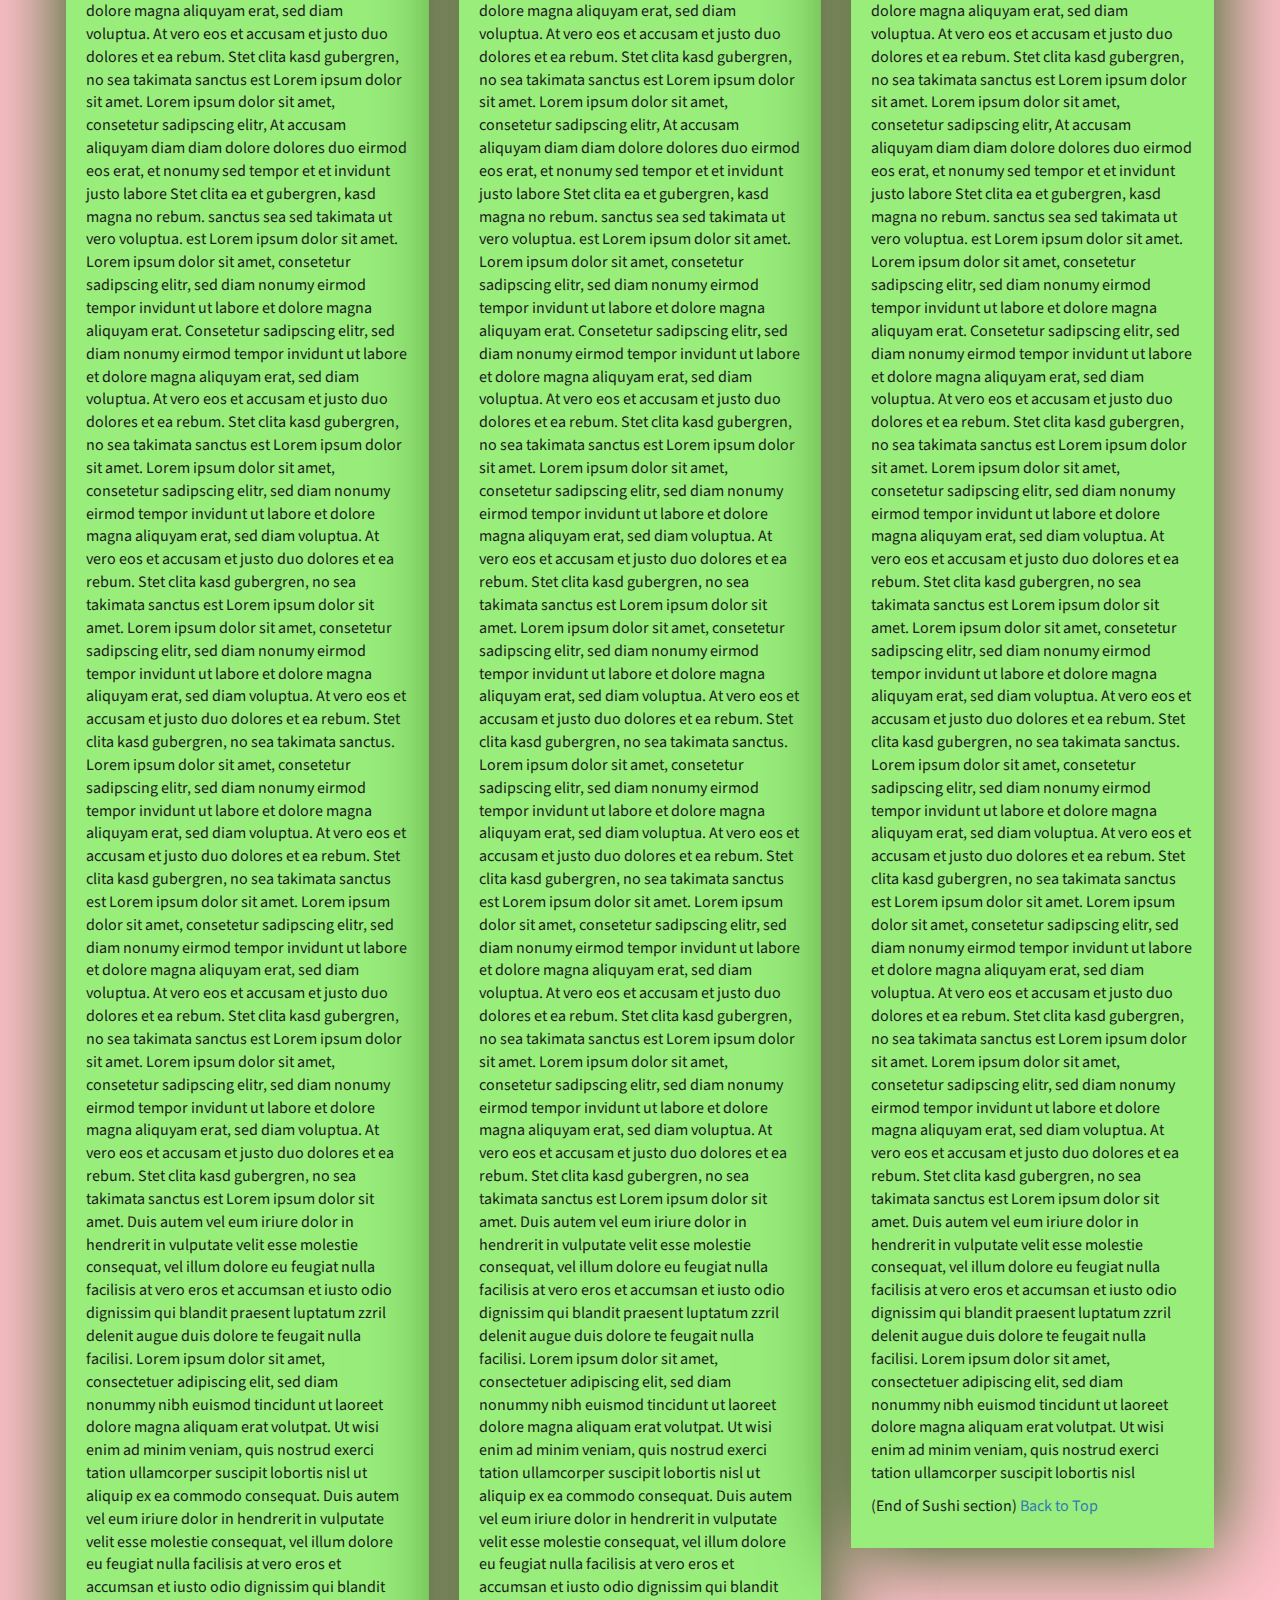
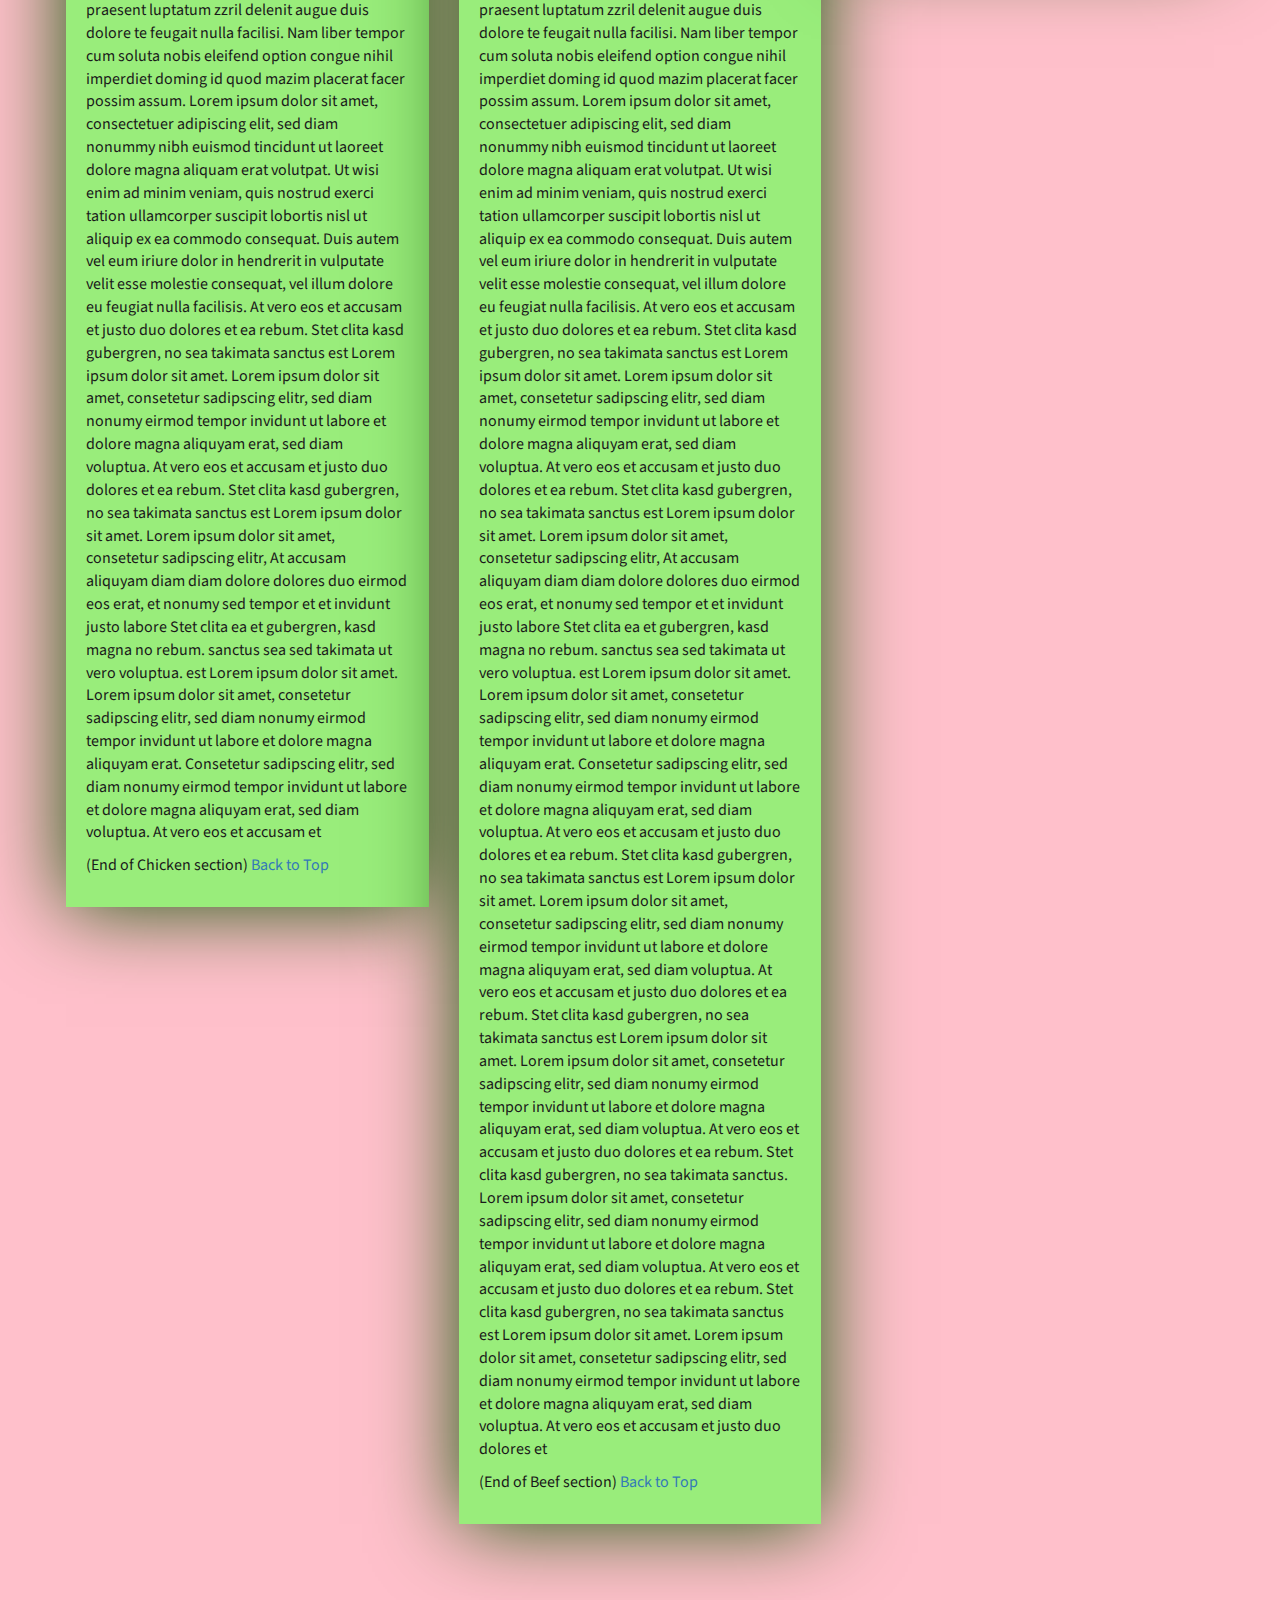
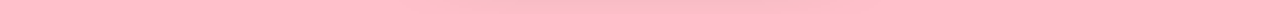
==== commit 7296208f: "my second assignment" ====
--- a/module3-solution/index.html
+++ b/module3-solution/index.html
@@ -10,6 +10,14 @@
     <link rel="stylesheet" href="css/style.css">
     <link href="https://fonts.googleapis.com/css?family=Source+Sans+Pro" rel="stylesheet">
     <link href="https://fonts.googleapis.com/css?family=Abril+Fatface" rel="stylesheet">
+
+    <!-- HTML5 shim and Respond.js for IE8 support of HTML5 elements and media queries -->
+    <!-- WARNING: Respond.js doesn't work if you view the page via file:// -->
+    <!--[if lt IE 9]>
+      <script src="https://oss.maxcdn.com/html5shiv/3.7.2/html5shiv.min.js"></script>
+      <script src="https://oss.maxcdn.com/respond/1.4.2/respond.min.js"></script>
+    <![endif]-->
+</head>
 
 <body>
     <header>
@@ -185,10 +193,8 @@
 
 
     <!-- jQuery (Bootstrap JS plugins depend on it) -->
-    <script src="js/jquery-1.11.3.min.js"></script>
+    <script src="js/jquery-3.1.1.min.js"></script>
     <script src="js/bootstrap.min.js"></script>
-    <script src="js/script.js"></script>
-
     <!-- <script src="js/script.js"></script> -->
 
 </body>
--- a/module3-solution/css/style.css
+++ b/module3-solution/css/style.css
@@ -2,14 +2,14 @@
     font-size: 16px;
     font-family: 'Source Sans Pro', sans-serif;
     color: #1a1a1a;
-    background-color: #599e4b;
+    background-color:pink;
 }
 
 
 /** HEADER **/
 
 #header-nav {
-    background-color: #c98715;
+    background-color: yellow;
     border-radius: 0;
     border: 0;
 }
@@ -45,7 +45,7 @@
 }
 
 #nav-list {
-    background-color: #e4af34;
+    background-color: gray;
 }
 
 #nav-list a {
@@ -53,6 +53,10 @@
     font-weight: bolder;
     color: #282828;
     font-size: 1.2em;
+    margin-top: auto;
+    margin-bottom: auto;
+    padding: 10px;
+    border:1px solid;
 }
 
 #nav-list a:hover {
@@ -97,4 +101,4 @@
 }
 
 
-/** END HOME PAGE **/
+/** END HOME PAGE **/